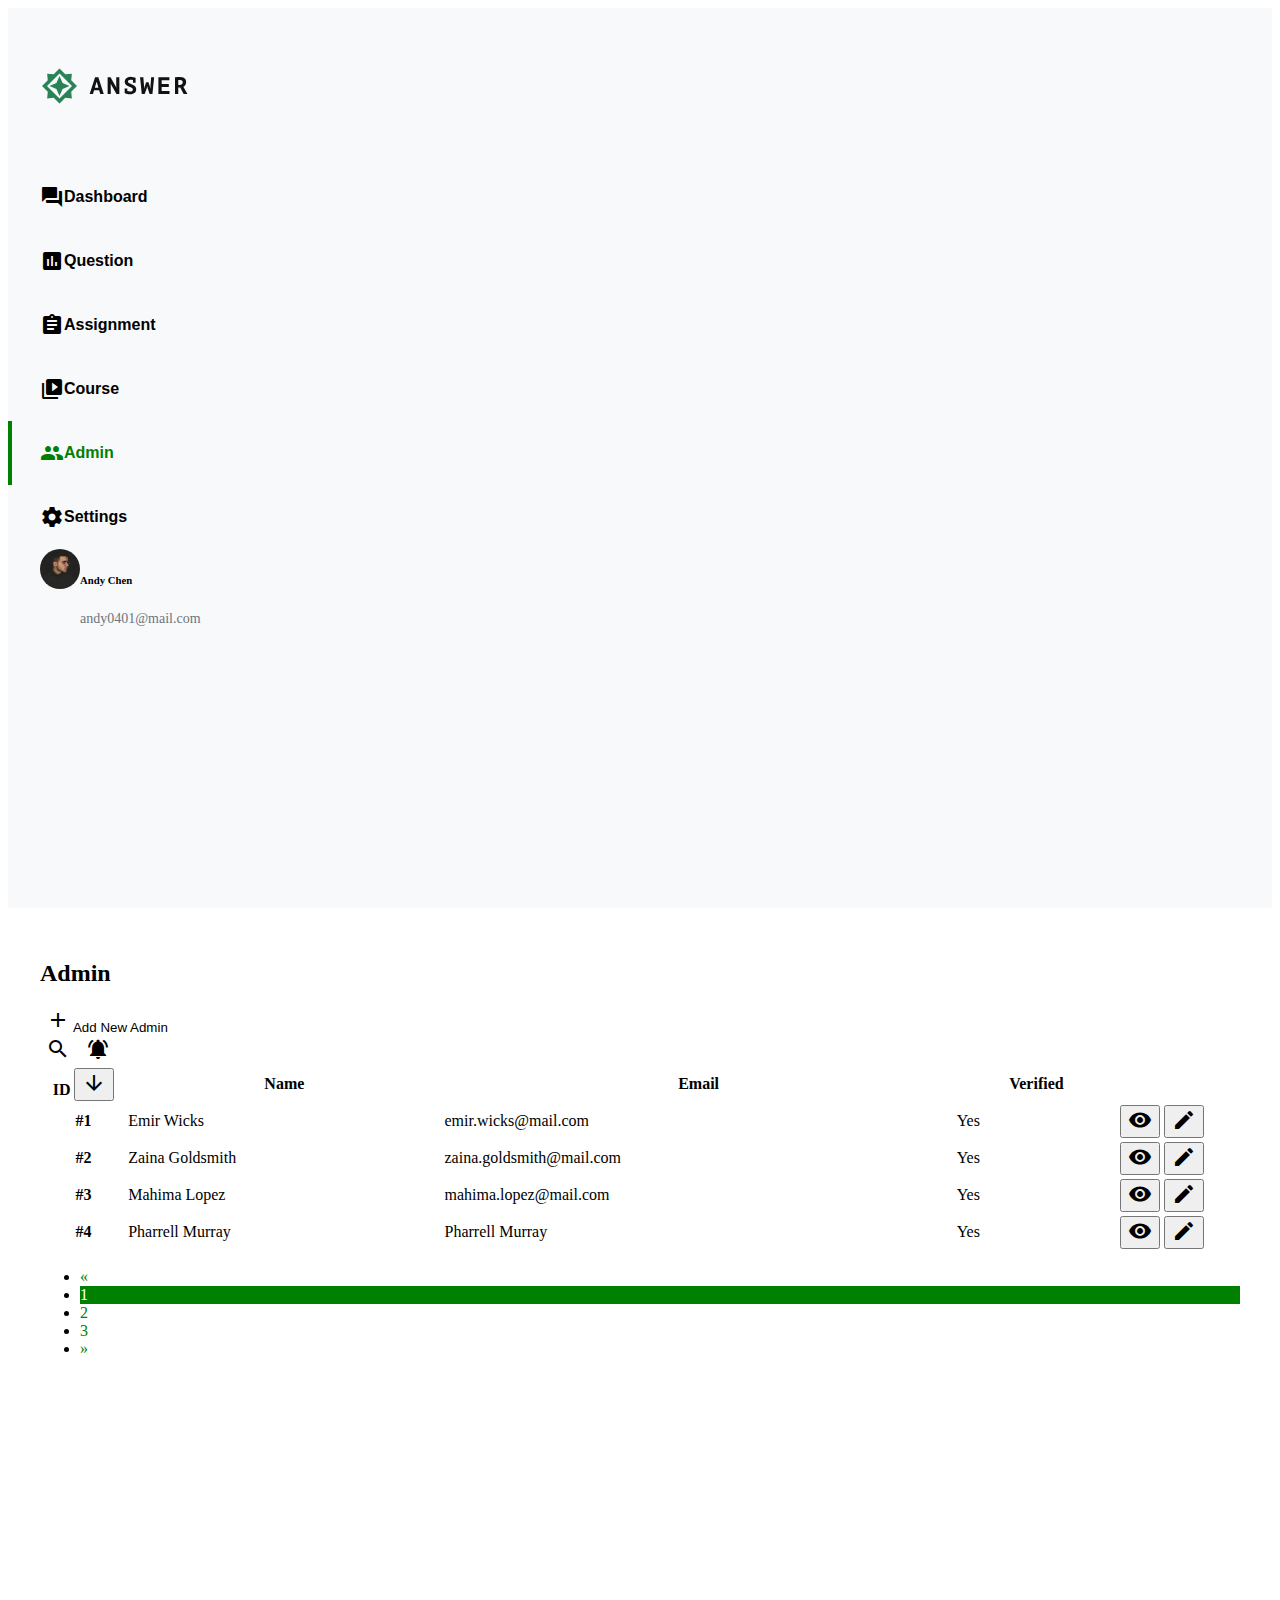
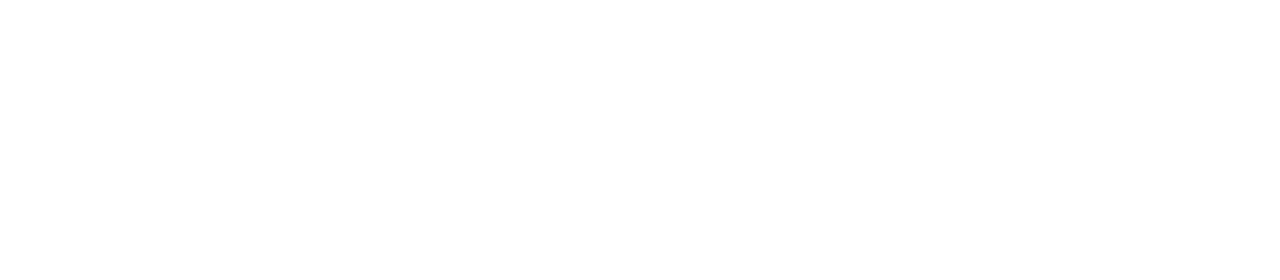
==== index.html @ a66fe7f3 "first commit" ====
<!DOCTYPE html>
<html lang="en">

<head>
  <meta charset="UTF-8">
  <meta http-equiv="X-UA-Compatible" content="IE=edge">
  <meta name="viewport" content="width=device-width, initial-scale=1.0">
  <title>Document</title>
  <link href="https://fonts.googleapis.com/icon?family=Material+Icons" rel="stylesheet">
  <link rel="stylesheet" href="https://fonts.googleapis.com/css2?family=Material+Symbols+Outlined:opsz,wght,FILL,GRAD@20..48,100..700,0..1,-50..200" />

  <link href="https://cdn.jsdelivr.net/npm/bootstrap@5.1.1/dist/css/bootstrap.min.css" rel="stylesheet" integrity="sha384-F3w7mX95PdgyTmZZMECAngseQB83DfGTowi0iMjiWaeVhAn4FJkqJByhZMI3AhiU" crossorigin="anonymous">
  <link rel="stylesheet" href="./css/all.css">

</head>

<body>
  <div class="container-fluid row">
    <aside class="col-6 col-md-4 col-lg-2">
      <h1 class="mb-0 w-100">
        <a class="logo " href="#">ANSWER</a>
      </h1>
      <button type="button" class="aside-btn w-100 pb-4">
        <i class="material-icons aside-icon me-3">
          forum
        </i>
        <p class="mb-0">Dashboard</p>
      </button>
      <button type="button" class="aside-btn w-100 pb-4">
        <i class="material-icons aside-icon me-3">
          poll
        </i>
        <p class="mb-0">Question</p>
      </button>
      <button type="button" class="aside-btn w-100 pb-4 ">
        <i class="material-icons aside-icon me-3">
          assignment
        </i>
        <p class="mb-0">Assignment</p>
      </button>
      <button type="button" class="aside-btn w-100 pb-4">
        <i class="material-icons aside-icon me-3">
          video_library
        </i>
        <p class="mb-0">Course</p>
      </button>
      <button type="button" class="aside-btn aside-btn-active w-100 pb-4">
        <i class="material-icons aside-icon me-3">
          people
        </i>
        <p class="mb-0">Admin</p>
      </button>
      <button type="button" class="aside-btn w-100 pb-4">
        <i class="material-icons aside-icon me-3">
          settings
        </i>
        <p class="mb-0">Settings</p>
      </button>
      <div class="user  w-100 mt-auto">
        <img class="user-photo " src="./img/andychen.jpeg" alt="user-phote">
        <div class="user-info ms-3">
          <h6 class="mb-0 lh-base fw-bold">Andy Chen</h6>
          <p class="mb-0 fs-14 lh-base">andy0401@mail.com</p>
        </div>
      </div>
    </aside>
    <main class=" col-md-8 col-lg-10 p-32 ">
      <section class="table-title d-flex justify-content-between mb-5">
        <div class="table-title-left-group d-flex">
          <h2 class="me-5 m-0">Admin</h2>
          <button type="button" class="d-flex justify-content-center align-items-center btn-addadmin">
            <span class="material-icons me-2 text-success fw-bolder">add</span>
            <span>Add New Admin</span>
          </button>
        </div>

        <div class="table-title-right-group d-flex align-items-center">
          <button type="button" class="btn-addadmin rounded-0 me-4">
            <span class="material-icons d-block lh-sm fw-bold">
              search
            </span>
          </button>
          <button type="button " class="btn-addadmin rounded-0">
            <span class="material-icons d-block lh-sm fw-bold">
              notifications_active
            </span>
          </button>
        </div>


      </section>
      <table class="table align-middle">
        <thead>
          <tr>
            <th scope="col" width="7%" class="">
              ID
              <button type="" class="btn p-0">
                <span class="material-icons d-block text-success ">
                  arrow_downward
                </span>
              </button>
            </th>
            <th scope="col">Name</th>
            <th scope="col">Email</th>
            <th scope="col">Verified</th>
            <th scope="col" width="10%"></th>
          </tr>
        </thead>
        <tbody>
          <tr>
            <th scope="row">#1</th>
            <td>Emir Wicks</td>
            <td>emir.wicks@mail.com</td>
            <td>Yes</td>
            <td class="d-flex justify-content-around">
              <button type="button" class="btn " >
                <span class="material-icons d-block">
                  visibility
                  </span>
              </button>
              <button type="button" class="btn  " data-bs-toggle="modal" data-bs-target="#exampleModal">
                <span class="material-icons d-block">edit</span>

              </button>
            </td>
          </tr>
          <tr>
            <th scope="row">#2</th>
            <td>Zaina Goldsmith</td>
            <td>zaina.goldsmith@mail.com</td>
            <td>Yes</td>
            <td class="d-flex justify-content-around">
              <button type="button" class="btn " >
                <span class="material-icons d-block">
                  visibility
                  </span>
              </button>
              <button type="button" class="btn  " data-bs-toggle="modal" data-bs-target="#exampleModal">
                <span class="material-icons d-block">edit</span>

              </button>
            </td>
          </tr>
          <tr>
            <th scope="row">#3</th>
            <td>Mahima Lopez</td>
            <td>mahima.lopez@mail.com</td>
            <td>Yes</td>
            <td class="d-flex justify-content-around">
              <button type="button" class="btn " >
                <span class="material-icons d-block">
                  visibility
                  </span>
              </button>
              <button type="button" class="btn  " data-bs-toggle="modal" data-bs-target="#exampleModal">
                <span class="material-icons d-block">edit</span>

              </button>
            </td>
          </tr>
          <tr>
            <th scope="row">#4</th>
            <td>Pharrell Murray</td>
            <td>Pharrell Murray</td>
            <td>Yes</td>
            <td class="d-flex justify-content-around">
              <button type="button" class="btn " >
                <span class="material-icons d-block">
                  visibility
                  </span>
              </button>
              <button type="button" class="btn  " data-bs-toggle="modal" data-bs-target="#exampleModal">
                <span class="material-icons d-block">edit</span>

              </button>
            </td>
          </tr>
        </tbody>
      </table>
      <section class="pagination-block mt-auto ms-auto">
        <nav aria-label="Page navigation ">
          <ul class="pagination">
            <li class="page-item ">
              <a class="page-link " href="#" aria-label="Previous">
                <span aria-hidden="true">&laquo;</span>
              </a>
            </li>
            <li class="page-item"><a class="page-link active" href="#">1</a></li>
            <li class="page-item"><a class="page-link" href="#">2</a></li>
            <li class="page-item"><a class="page-link" href="#">3</a></li>
            <li class="page-item">
              <a class="page-link" href="#" aria-label="Next">
                <span aria-hidden="true">&raquo;</span>
              </a>
            </li>
          </ul>
        </nav>
      </section>
    </main>
  </div>

  <script src="https://cdn.jsdelivr.net/npm/bootstrap@5.1.1/dist/js/bootstrap.bundle.min.js" integrity="sha384-/bQdsTh/da6pkI1MST/rWKFNjaCP5gBSY4sEBT38Q/9RBh9AH40zEOg7Hlq2THRZ" crossorigin="anonymous"></script>
</body>

</html>
---- css/all.css ----
img {
  max-width: 100%;
  height: auto;
}

a {
  display: block;
  text-decoration: none;
  color: #000;
}

.p-32 {
  padding: 32px;
}

aside {
  background-color: #f8f9fa;
  display: -webkit-box;
  display: -ms-flexbox;
  display: flex;
  -webkit-box-orient: vertical;
  -webkit-box-direction: normal;
      -ms-flex-direction: column;
          flex-direction: column;
  height: 100vh;
}

aside h1 {
  padding: 32px;
}

.aside-btn-bottom {
  padding-bottom: 24px;
}

.logo {
  background-image: url("../img/logo-ANSWER.svg");
  background-position: center center;
  background-repeat: no-repeat;
  width: 150px;
  height: 50px;
  display: block;
  text-indent: 101%;
  overflow: hidden;
  white-space: nowrap;
}

.aside-btn {
  background-color: rgba(0, 0, 0, 0);
  border: none;
  display: -webkit-box;
  display: -ms-flexbox;
  display: flex;
  -webkit-box-pack: start;
      -ms-flex-pack: start;
          justify-content: flex-start;
  -webkit-box-align: center;
      -ms-flex-align: center;
          align-items: center;
  font-size: 16px;
  line-height: 24px;
  font-weight: 900;
  padding-top: 4px;
  padding-bottom: 4px;
  padding-left: 32px;
}

.aside-btn:hover {
  padding-left: 28px;
  border-left: 4px solid #68c068;
}

.aside-btn-active {
  color: green;
  padding-left: 28px;
  border-left: 4px solid green;
  pointer-events: none;
}

.aside-icon {
  font-size: 24px;
  line-height: 24px;
}

.user {
  background-color: rgba(0, 0, 0, 0);
  border: none;
  display: -webkit-box;
  display: -ms-flexbox;
  display: flex;
  padding-left: 32px;
  padding-bottom: 32px;
}

.user .user-photo {
  width: 40px;
  height: 40px;
  -o-object-fit: cover;
     object-fit: cover;
  border-radius: 50%;
}

.user p {
  font-size: 14px;
  color: #6C757D;
}

.btn-addadmin {
  background-color: white;
  border: none;
  border-radius: 5px;
}

.btn-addadmin:hover {
  outline: 2px solid green;
  background-color: rgba(217, 247, 222, 0.267);
}

main {
  display: -webkit-box;
  display: -ms-flexbox;
  display: flex;
  -webkit-box-orient: vertical;
  -webkit-box-direction: normal;
      -ms-flex-direction: column;
          flex-direction: column;
  height: 100vh;
}

.pagination a {
  border-color: green;
  color: green;
}

.pagination a:hover {
  border: green;
  background-color: #a4f3a4;
  color: green;
}

.pagination .active {
  pointer-events: none;
  color: white;
  background-color: green;
}
/*# sourceMappingURL=all.css.map */
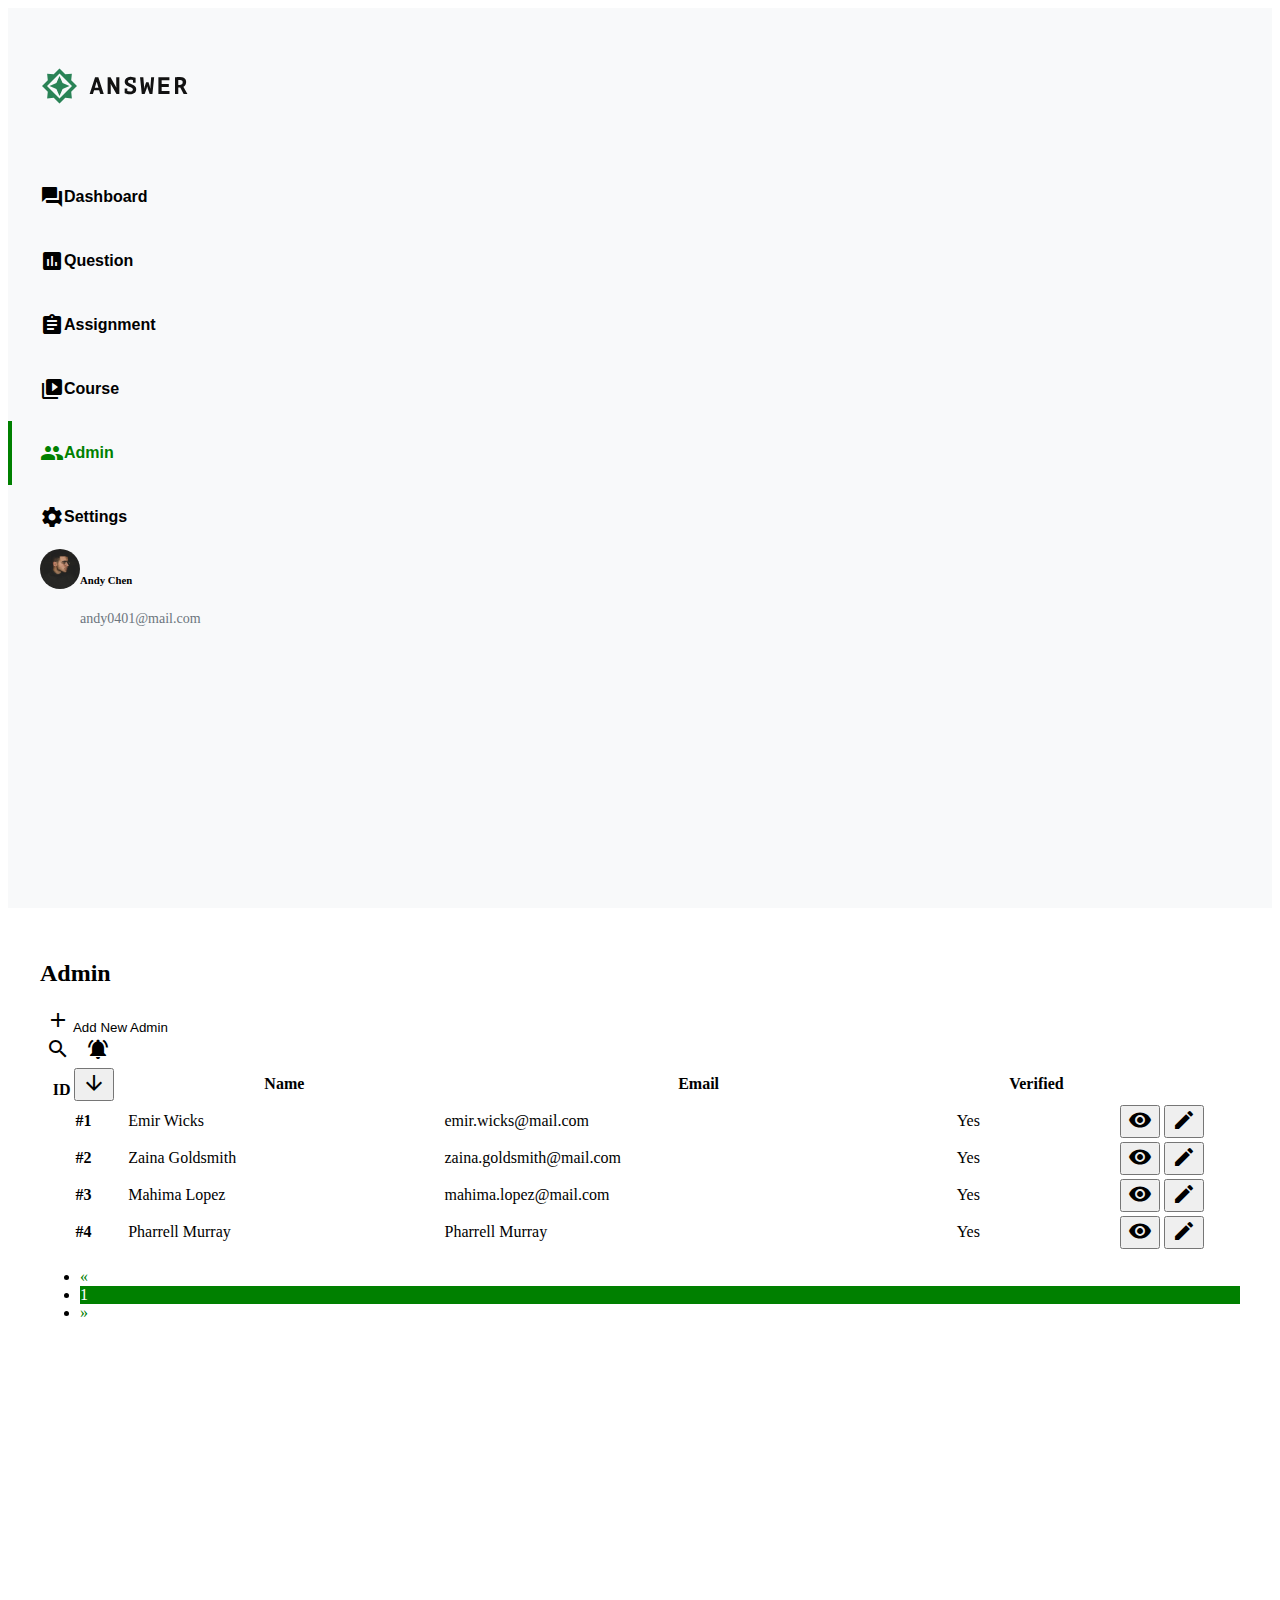
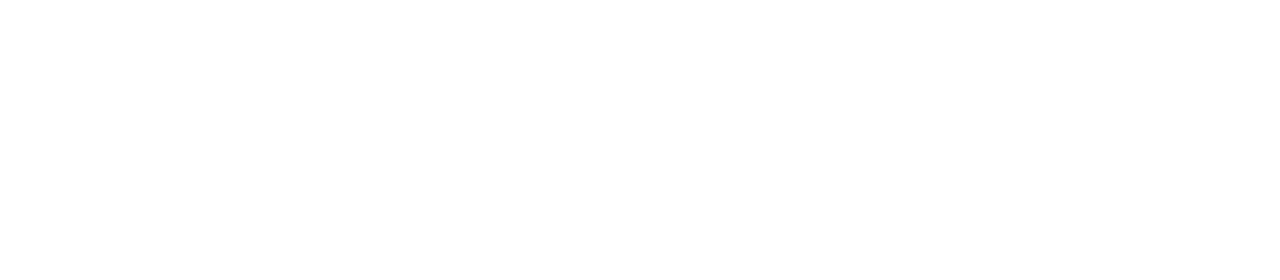
==== commit 6f07ac36: "pagnation update" ====
--- a/index.html
+++ b/index.html
@@ -186,8 +186,6 @@
               </a>
             </li>
             <li class="page-item"><a class="page-link active" href="#">1</a></li>
-            <li class="page-item"><a class="page-link" href="#">2</a></li>
-            <li class="page-item"><a class="page-link" href="#">3</a></li>
             <li class="page-item">
               <a class="page-link" href="#" aria-label="Next">
                 <span aria-hidden="true">&raquo;</span>
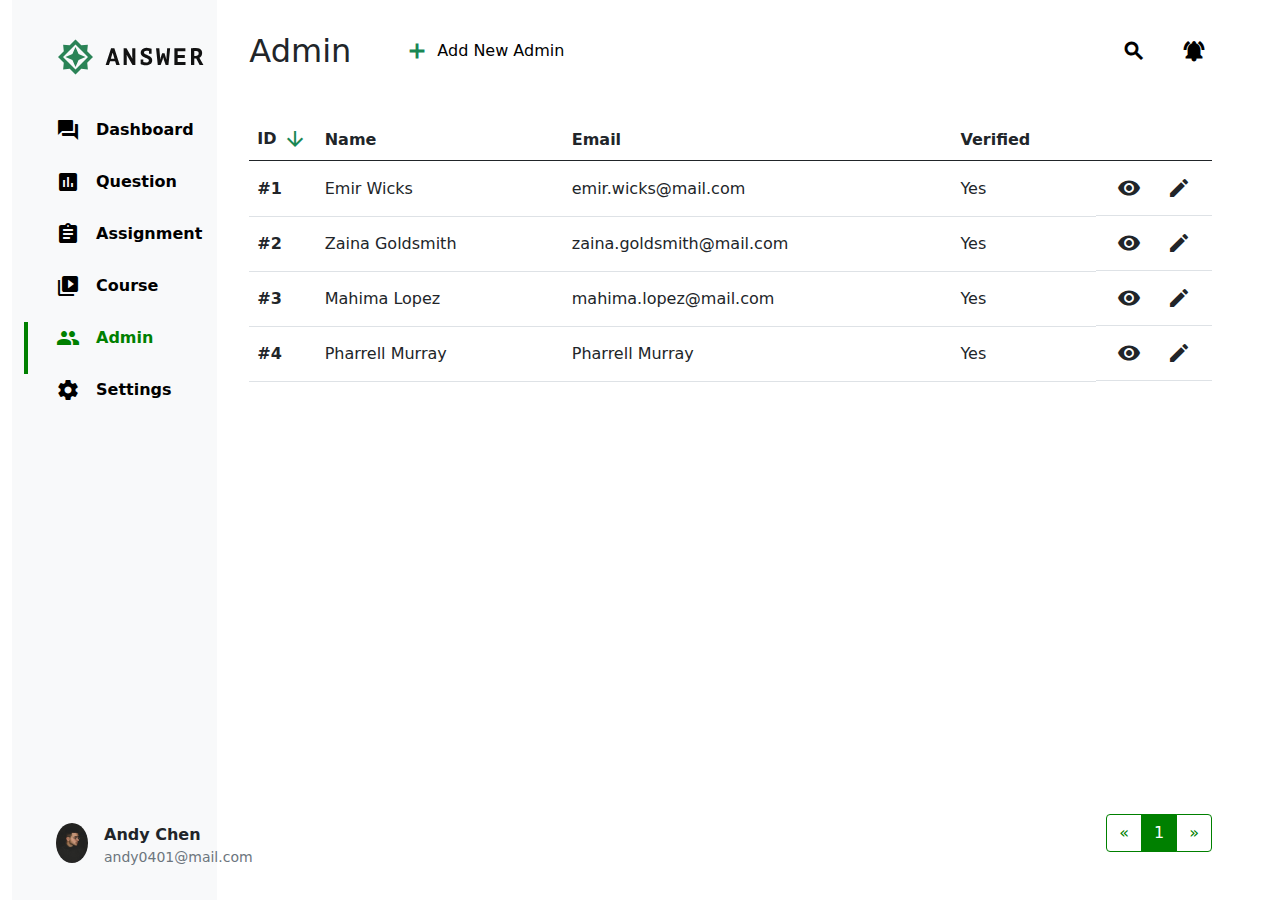
==== commit 7d8e762b: "Update 2022-08-23T10:13:09.654Z" ====
--- a/index.html
+++ b/index.html
@@ -1,203 +1,209 @@
-<!DOCTYPE html>
+<!-- <!DOCTYPE html>
 <html lang="en">
 
-<head>
-  <meta charset="UTF-8">
-  <meta http-equiv="X-UA-Compatible" content="IE=edge">
-  <meta name="viewport" content="width=device-width, initial-scale=1.0">
-  <title>Document</title>
-  <link href="https://fonts.googleapis.com/icon?family=Material+Icons" rel="stylesheet">
-  <link rel="stylesheet" href="https://fonts.googleapis.com/css2?family=Material+Symbols+Outlined:opsz,wght,FILL,GRAD@20..48,100..700,0..1,-50..200" />
-
-  <link href="https://cdn.jsdelivr.net/npm/bootstrap@5.1.1/dist/css/bootstrap.min.css" rel="stylesheet" integrity="sha384-F3w7mX95PdgyTmZZMECAngseQB83DfGTowi0iMjiWaeVhAn4FJkqJByhZMI3AhiU" crossorigin="anonymous">
-  <link rel="stylesheet" href="./css/all.css">
-
-</head>
-
+  <head>
+    <meta charset="UTF-8">
+    <meta name="viewport" content="width=device-width, initial-scale=1.0">
+    <meta http-equiv="X-UA-Compatible" content="ie=edge">
+    <title>Boostrap Index</title>
+    <link rel="stylesheet" href="https://cdnjs.cloudflare.com/ajax/libs/font-awesome/5.13.0/css/all.min.css" />
+    <link rel="stylesheet" href="./assets/style/all.css">
+  </head> -->
+  <!DOCTYPE html>
+  <html lang="en">
+  
+  <head>
+    <meta charset="UTF-8">
+    <meta http-equiv="X-UA-Compatible" content="IE=edge">
+    <meta name="viewport" content="width=device-width, initial-scale=1.0">
+    <title>Document</title>
+    <link href="https://fonts.googleapis.com/icon?family=Material+Icons" rel="stylesheet">
+    <link rel="stylesheet" href="https://fonts.googleapis.com/css2?family=Material+Symbols+Outlined:opsz,wght,FILL,GRAD@20..48,100..700,0..1,-50..200" />
+  
+    <link href="https://cdn.jsdelivr.net/npm/bootstrap@5.1.1/dist/css/bootstrap.min.css" rel="stylesheet" integrity="sha384-F3w7mX95PdgyTmZZMECAngseQB83DfGTowi0iMjiWaeVhAn4FJkqJByhZMI3AhiU" crossorigin="anonymous">
+    <link rel="stylesheet" href="./assets/style/all.css">
+  </head>
 <body>
-  <div class="container-fluid row">
-    <aside class="col-6 col-md-4 col-lg-2">
-      <h1 class="mb-0 w-100">
-        <a class="logo " href="#">ANSWER</a>
-      </h1>
-      <button type="button" class="aside-btn w-100 pb-4">
-        <i class="material-icons aside-icon me-3">
-          forum
-        </i>
-        <p class="mb-0">Dashboard</p>
-      </button>
-      <button type="button" class="aside-btn w-100 pb-4">
-        <i class="material-icons aside-icon me-3">
-          poll
-        </i>
-        <p class="mb-0">Question</p>
-      </button>
-      <button type="button" class="aside-btn w-100 pb-4 ">
-        <i class="material-icons aside-icon me-3">
-          assignment
-        </i>
-        <p class="mb-0">Assignment</p>
-      </button>
-      <button type="button" class="aside-btn w-100 pb-4">
-        <i class="material-icons aside-icon me-3">
-          video_library
-        </i>
-        <p class="mb-0">Course</p>
-      </button>
-      <button type="button" class="aside-btn aside-btn-active w-100 pb-4">
-        <i class="material-icons aside-icon me-3">
-          people
-        </i>
-        <p class="mb-0">Admin</p>
-      </button>
-      <button type="button" class="aside-btn w-100 pb-4">
-        <i class="material-icons aside-icon me-3">
-          settings
-        </i>
-        <p class="mb-0">Settings</p>
-      </button>
-      <div class="user  w-100 mt-auto">
-        <img class="user-photo " src="./img/andychen.jpeg" alt="user-phote">
-        <div class="user-info ms-3">
-          <h6 class="mb-0 lh-base fw-bold">Andy Chen</h6>
-          <p class="mb-0 fs-14 lh-base">andy0401@mail.com</p>
+    <div class="container-fluid row">
+      <aside class="col-6 col-md-4 col-lg-2">
+        <h1 class="mb-0 w-100">
+          <a class="logo " href="#">ANSWER</a>
+        </h1>
+        <button type="button" class="aside-btn w-100 pb-4">
+          <i class="material-icons aside-icon me-3">
+            forum
+          </i>
+          <p class="mb-0">Dashboard</p>
+        </button>
+        <button type="button" class="aside-btn w-100 pb-4">
+          <i class="material-icons aside-icon me-3">
+            poll
+          </i>
+          <p class="mb-0">Question</p>
+        </button>
+        <button type="button" class="aside-btn w-100 pb-4 ">
+          <i class="material-icons aside-icon me-3">
+            assignment
+          </i>
+          <p class="mb-0">Assignment</p>
+        </button>
+        <button type="button" class="aside-btn w-100 pb-4">
+          <i class="material-icons aside-icon me-3">
+            video_library
+          </i>
+          <p class="mb-0">Course</p>
+        </button>
+        <button type="button" class="aside-btn aside-btn-active w-100 pb-4">
+          <i class="material-icons aside-icon me-3">
+            people
+          </i>
+          <p class="mb-0">Admin</p>
+        </button>
+        <button type="button" class="aside-btn w-100 pb-4">
+          <i class="material-icons aside-icon me-3">
+            settings
+          </i>
+          <p class="mb-0">Settings</p>
+        </button>
+        <div class="user  w-100 mt-auto">
+          <img class="user-photo " src="./assets/images/andychen.jpeg" alt="user-phote">
+          <div class="user-info ms-3">
+            <h6 class="mb-0 lh-base fw-bold">Andy Chen</h6>
+            <p class="mb-0 fs-14 lh-base">andy0401@mail.com</p>
+          </div>
         </div>
-      </div>
-    </aside>
-    <main class=" col-md-8 col-lg-10 p-32 ">
-      <section class="table-title d-flex justify-content-between mb-5">
-        <div class="table-title-left-group d-flex">
-          <h2 class="me-5 m-0">Admin</h2>
-          <button type="button" class="d-flex justify-content-center align-items-center btn-addadmin">
-            <span class="material-icons me-2 text-success fw-bolder">add</span>
-            <span>Add New Admin</span>
-          </button>
-        </div>
-
-        <div class="table-title-right-group d-flex align-items-center">
-          <button type="button" class="btn-addadmin rounded-0 me-4">
-            <span class="material-icons d-block lh-sm fw-bold">
-              search
-            </span>
-          </button>
-          <button type="button " class="btn-addadmin rounded-0">
-            <span class="material-icons d-block lh-sm fw-bold">
-              notifications_active
-            </span>
-          </button>
-        </div>
-
-
-      </section>
-      <table class="table align-middle">
-        <thead>
-          <tr>
-            <th scope="col" width="7%" class="">
-              ID
-              <button type="" class="btn p-0">
-                <span class="material-icons d-block text-success ">
-                  arrow_downward
-                </span>
-              </button>
-            </th>
-            <th scope="col">Name</th>
-            <th scope="col">Email</th>
-            <th scope="col">Verified</th>
-            <th scope="col" width="10%"></th>
-          </tr>
-        </thead>
-        <tbody>
-          <tr>
-            <th scope="row">#1</th>
-            <td>Emir Wicks</td>
-            <td>emir.wicks@mail.com</td>
-            <td>Yes</td>
-            <td class="d-flex justify-content-around">
-              <button type="button" class="btn " >
-                <span class="material-icons d-block">
-                  visibility
+      </aside>
+      <main class=" col-md-8 col-lg-10 p-32 ">
+        <section class="table-title d-flex justify-content-between mb-5">
+          <div class="table-title-left-group d-flex">
+            <h2 class="me-5 m-0">Admin</h2>
+            <button type="button" class="d-flex justify-content-center align-items-center btn-addadmin">
+              <span class="material-icons me-2 text-success fw-bolder">add</span>
+              <span>Add New Admin</span>
+            </button>
+          </div>
+  
+          <div class="table-title-right-group d-flex align-items-center">
+            <button type="button" class="btn-addadmin rounded-0 me-4">
+              <span class="material-icons d-block lh-sm fw-bold">
+                search
+              </span>
+            </button>
+            <button type="button " class="btn-addadmin rounded-0">
+              <span class="material-icons d-block lh-sm fw-bold">
+                notifications_active
+              </span>
+            </button>
+          </div>
+  
+  
+        </section>
+        <table class="table align-middle">
+          <thead>
+            <tr>
+              <th scope="col" width="7%" class="">
+                ID
+                <button type="" class="btn p-0">
+                  <span class="material-icons d-block text-success ">
+                    arrow_downward
                   </span>
-              </button>
-              <button type="button" class="btn  " data-bs-toggle="modal" data-bs-target="#exampleModal">
-                <span class="material-icons d-block">edit</span>
-
-              </button>
-            </td>
-          </tr>
-          <tr>
-            <th scope="row">#2</th>
-            <td>Zaina Goldsmith</td>
-            <td>zaina.goldsmith@mail.com</td>
-            <td>Yes</td>
-            <td class="d-flex justify-content-around">
-              <button type="button" class="btn " >
-                <span class="material-icons d-block">
-                  visibility
-                  </span>
-              </button>
-              <button type="button" class="btn  " data-bs-toggle="modal" data-bs-target="#exampleModal">
-                <span class="material-icons d-block">edit</span>
-
-              </button>
-            </td>
-          </tr>
-          <tr>
-            <th scope="row">#3</th>
-            <td>Mahima Lopez</td>
-            <td>mahima.lopez@mail.com</td>
-            <td>Yes</td>
-            <td class="d-flex justify-content-around">
-              <button type="button" class="btn " >
-                <span class="material-icons d-block">
-                  visibility
-                  </span>
-              </button>
-              <button type="button" class="btn  " data-bs-toggle="modal" data-bs-target="#exampleModal">
-                <span class="material-icons d-block">edit</span>
-
-              </button>
-            </td>
-          </tr>
-          <tr>
-            <th scope="row">#4</th>
-            <td>Pharrell Murray</td>
-            <td>Pharrell Murray</td>
-            <td>Yes</td>
-            <td class="d-flex justify-content-around">
-              <button type="button" class="btn " >
-                <span class="material-icons d-block">
-                  visibility
-                  </span>
-              </button>
-              <button type="button" class="btn  " data-bs-toggle="modal" data-bs-target="#exampleModal">
-                <span class="material-icons d-block">edit</span>
-
-              </button>
-            </td>
-          </tr>
-        </tbody>
-      </table>
-      <section class="pagination-block mt-auto ms-auto">
-        <nav aria-label="Page navigation ">
-          <ul class="pagination">
-            <li class="page-item ">
-              <a class="page-link " href="#" aria-label="Previous">
-                <span aria-hidden="true">&laquo;</span>
-              </a>
-            </li>
-            <li class="page-item"><a class="page-link active" href="#">1</a></li>
-            <li class="page-item">
-              <a class="page-link" href="#" aria-label="Next">
-                <span aria-hidden="true">&raquo;</span>
-              </a>
-            </li>
-          </ul>
-        </nav>
-      </section>
-    </main>
-  </div>
-
-  <script src="https://cdn.jsdelivr.net/npm/bootstrap@5.1.1/dist/js/bootstrap.bundle.min.js" integrity="sha384-/bQdsTh/da6pkI1MST/rWKFNjaCP5gBSY4sEBT38Q/9RBh9AH40zEOg7Hlq2THRZ" crossorigin="anonymous"></script>
-</body>
-
+                </button>
+              </th>
+              <th scope="col">Name</th>
+              <th scope="col">Email</th>
+              <th scope="col">Verified</th>
+              <th scope="col" width="10%"></th>
+            </tr>
+          </thead>
+          <tbody>
+            <tr>
+              <th scope="row">#1</th>
+              <td>Emir Wicks</td>
+              <td>emir.wicks@mail.com</td>
+              <td>Yes</td>
+              <td class="d-flex justify-content-around">
+                <button type="button" class="btn " >
+                  <span class="material-icons d-block">
+                    visibility
+                    </span>
+                </button>
+                <button type="button" class="btn  " data-bs-toggle="modal" data-bs-target="#exampleModal">
+                  <span class="material-icons d-block">edit</span>
+  
+                </button>
+              </td>
+            </tr>
+            <tr>
+              <th scope="row">#2</th>
+              <td>Zaina Goldsmith</td>
+              <td>zaina.goldsmith@mail.com</td>
+              <td>Yes</td>
+              <td class="d-flex justify-content-around">
+                <button type="button" class="btn " >
+                  <span class="material-icons d-block">
+                    visibility
+                    </span>
+                </button>
+                <button type="button" class="btn  " data-bs-toggle="modal" data-bs-target="#exampleModal">
+                  <span class="material-icons d-block">edit</span>
+  
+                </button>
+              </td>
+            </tr>
+            <tr>
+              <th scope="row">#3</th>
+              <td>Mahima Lopez</td>
+              <td>mahima.lopez@mail.com</td>
+              <td>Yes</td>
+              <td class="d-flex justify-content-around">
+                <button type="button" class="btn " >
+                  <span class="material-icons d-block">
+                    visibility
+                    </span>
+                </button>
+                <button type="button" class="btn  " data-bs-toggle="modal" data-bs-target="#exampleModal">
+                  <span class="material-icons d-block">edit</span>
+  
+                </button>
+              </td>
+            </tr>
+            <tr>
+              <th scope="row">#4</th>
+              <td>Pharrell Murray</td>
+              <td>Pharrell Murray</td>
+              <td>Yes</td>
+              <td class="d-flex justify-content-around">
+                <button type="button" class="btn " >
+                  <span class="material-icons d-block">
+                    visibility
+                    </span>
+                </button>
+                <button type="button" class="btn  " data-bs-toggle="modal" data-bs-target="#exampleModal">
+                  <span class="material-icons d-block">edit</span>
+  
+                </button>
+              </td>
+            </tr>
+          </tbody>
+        </table>
+        <section class="pagination-block mt-auto ms-auto">
+          <nav aria-label="Page navigation ">
+            <ul class="pagination">
+              <li class="page-item ">
+                <a class="page-link " href="#" aria-label="Previous">
+                  <span aria-hidden="true">&laquo;</span>
+                </a>
+              </li>
+              <li class="page-item"><a class="page-link active" href="#">1</a></li>
+              <li class="page-item">
+                <a class="page-link" href="#" aria-label="Next">
+                  <span aria-hidden="true">&raquo;</span>
+                </a>
+              </li>
+            </ul>
+          </nav>
+        </section>
+      </main>
+    </div>
+  </body>
 </html>